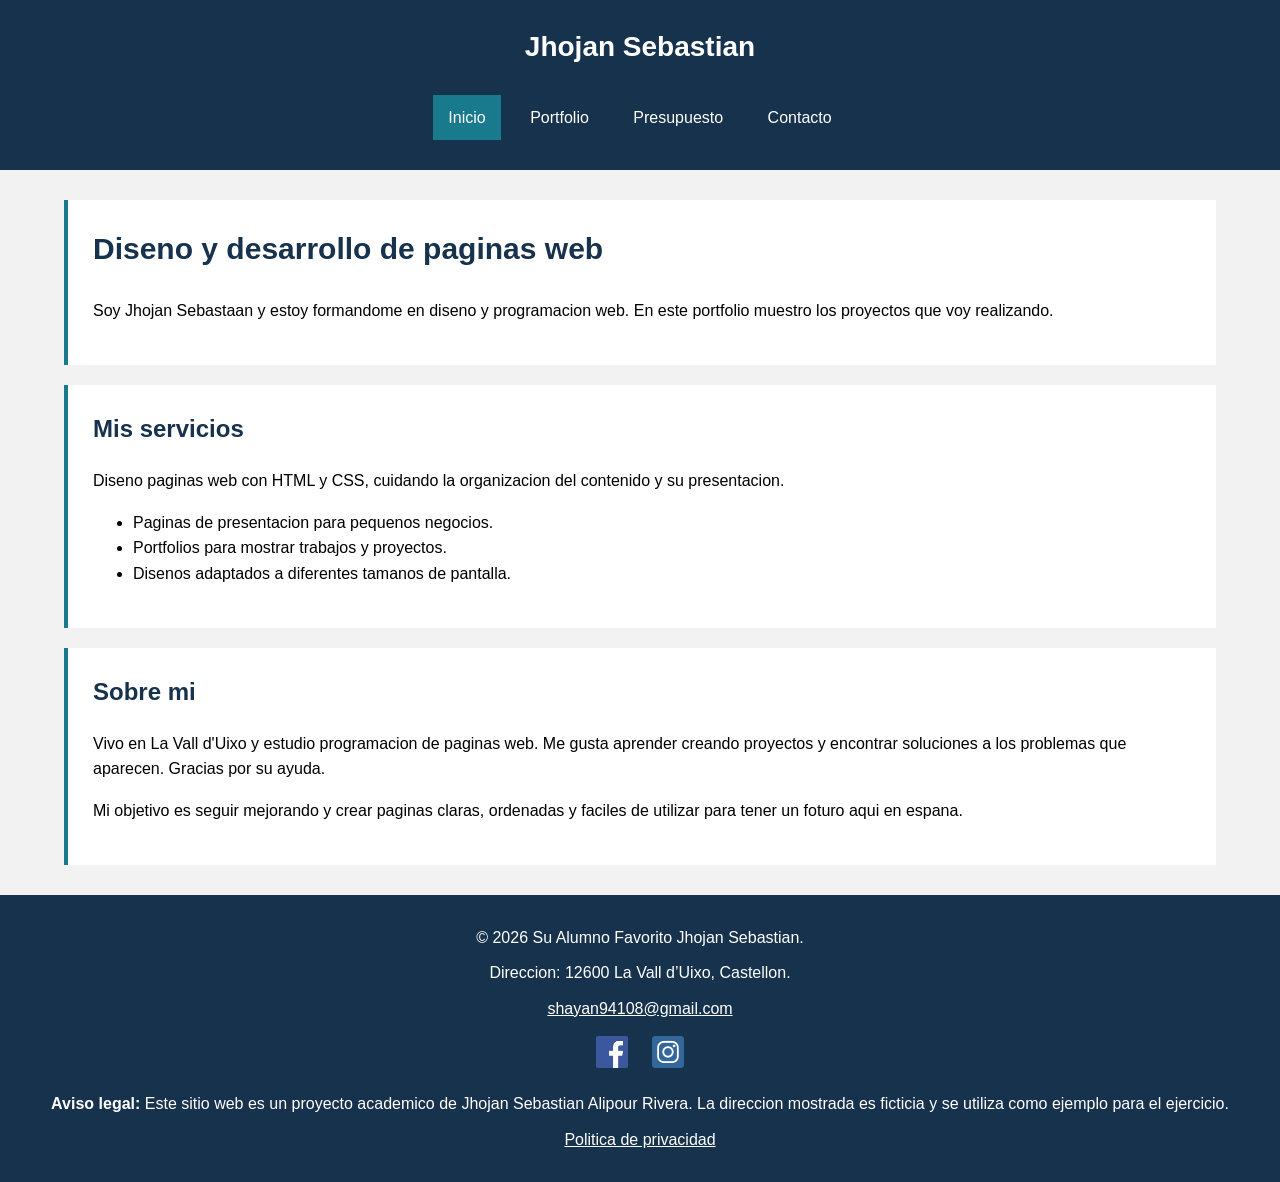
==== index.html @ f0650ac4 "mi primer pagina web para subir" ====
<!DOCTYPE html>
<html lang="es">
<head>
    <meta charset="UTF-8">
    <meta name="viewport" content="width=device-width, initial-scale=1.0">
    <meta name="description" content="Portfolio de Jhojan Sebastian, estudiante de diseno y programacion web.">
    <title>Inicio | Jhojan Sebastian</title>

    <!-- Enlace a la hoja de estilos -->
    <link rel="stylesheet" href="css/estilos.css">
</head>
<body>

    <!-- Cabecera y menu de navegacion -->
    <header>
        <p>Jhojan Sebastian</p>

        <nav>
            <ul>
                <li>
                    <a href="index.html" class="activo">Inicio</a>
                </li>
                <li>
                    <a href="portfolio.html">Portfolio</a>
                </li>
                <li>
                    <a href="presupuesto.html">Presupuesto</a>
                </li>
                <li>
                    <a href="contacto.html">Contacto</a>
                </li>
            </ul>
        </nav>
    </header>

    <!-- Contenido principal de la pagina -->
    <main>

        <!-- Presentacion -->
        <section>
            <h1>Diseno y desarrollo de paginas web</h1>
            <p>
                Soy Jhojan Sebastaan y estoy formandome en diseno
                y programacion web. En este portfolio muestro
                los proyectos que voy realizando.
            </p>
        </section>

        <!-- Servicios -->
        <section>
            <h2>Mis servicios</h2>
            <p>
                Diseno paginas web con HTML y CSS, cuidando
                la organizacion del contenido y su presentacion.
            </p>

            <ul>
                <li>Paginas de presentacion para pequenos negocios.</li>
                <li>Portfolios para mostrar trabajos y proyectos.</li>
                <li>Disenos adaptados a diferentes tamanos de pantalla.</li>
            </ul>
        </section>

        <!-- Informacion personal -->
        <section>
            <h2>Sobre mi</h2>
            <p>
                Vivo en La Vall d'Uixo y estudio programacion de
                paginas web. Me gusta aprender creando proyectos
                y encontrar soluciones a los problemas que aparecen.
                Gracias por su ayuda.
            </p>
            <p>
                Mi objetivo es seguir mejorando y crear paginas
                claras, ordenadas y faciles de utilizar para tener un foturo aqui en espana.
            </p>
        </section>

    </main>

    <!-- Pie de pagina -->
    <footer>
        <p>&copy; 2026 Su Alumno Favorito Jhojan Sebastian.</p>

         <p>
            Direccion:
            12600 La Vall d’Uixo, Castellon.
         </p>

        <p>
            <a href="mailto:shayan94108@gmail.com">
                shayan94108@gmail.com
            </a>
        </p>

        <!-- Enlaces a mis redes sociales -->
        <div class="redes-sociales">
            <a href="https://www.facebook.com/shayan94108">
                <img src="img/facebook.png" alt="Mi Facebook">
            </a>

            <a href="https://www.instagram.com/shayan94108/">
                <img src="img/instagram.png" alt="Mi Instagram">
            </a>
        </div>

        <p>
            <strong>Aviso legal:</strong>
            Este sitio web es un proyecto academico de
            Jhojan Sebastian Alipour Rivera.
            La direccion mostrada es ficticia y se utiliza
            como ejemplo para el ejercicio.
        </p>

        <p>
            <a href="presupuesto.html#politica-privacidad">
                Politica de privacidad
            </a>
        </p>
    </footer>

</body>
</html>
---- css/estilos.css ----
/* Estilo general de la pagina */
body {
    margin: 0;
    font-family: Arial, sans-serif;
    font-size: 16px;
    line-height: 1.6;
    color: black;
    background-color: #f2f2f2;
}

/* Cabecera */
header {
    padding: 25px;
    text-align: center;
    color: white;
    background-color: #17324d;
}

/* Nombre del sitio */
header p {
    margin: 0;
    font-size: 28px;
    font-weight: bold;
}

/* Lista del menu */
nav ul {
    margin-top: 20px;
    margin-bottom: 0;
    padding: 0;
    list-style-type: none;
}

/* Colocamos las opciones del menu en una linea */
nav li {
    display: inline-block;
    margin: 5px;
}

/* Enlaces del menu */
nav a {
    display: inline-block;
    padding: 10px 15px;
    color: white;
    text-decoration: none;
}

/* Resaltamos la pagina actual */
nav a.activo {
    background-color: #197a8d;
}

/* Cambiamos el fondo al pasar el raton */
nav a:hover {
    background-color: #197a8d;
}

/* Contenido principal centrado */
main {
    width: 90%;
    margin: 30px auto;
}

/* Secciones del contenido */
section {
    margin-bottom: 20px;
    padding: 25px;
    background-color: white;
    border-left: 4px solid #197a8d;
}

/* Titulos */
h1 {
    margin-top: 0;
    font-size: 30px;
    color: #17324d;
}

h2 {
    margin-top: 0;
    font-size: 24px;
    color: #17324d;
}

/* Pie de pagina */
footer {
    padding: 20px;
    text-align: center;
    color: white;
    background-color: #17324d;
}
/* Organización de la galeria */
.galeria {
    display: flex;
    flex-wrap: wrap;
    justify-content: space-around;
}

/* Cada proyecto de la galeria */
.proyecto {
    width: 250px;
    margin: 15px;
}

/* Imágenes de los proyectos */
.proyecto img {
    width: 100%;
    height: auto;
}

/* Títulos de los proyectos */
.proyecto h2 {
    margin-top: 15px;
    font-size: 20px;
}
/* Separación entre los campos del formulario */
.formulario p {
    margin-bottom: 20px;
}

/* Cajas para escribir los datos */
.campo {
    display: block;
    width: 90%;
    margin-top: 5px;
    padding: 8px;
    font-family: Arial, sans-serif;
    font-size: 16px;
    color: black;
    background-color: white;
    border: 1px solid #17324d;
}

/* Botón del formulario */
.boton {
    padding: 10px 20px;
    font-size: 16px;
    color: white;
    background-color: #197a8d;
    border: none;
    cursor: pointer;
}

/* Cambio de color al pasar el raton */
.boton:hover {
    background-color: #17324d;
}
/* Enlaces dentro del contenido */
main a {
    color: #197a8d;
}

/* Color de los enlaces al pasar el raton */
main a:hover {
    color: #17324d;
}

/* Imagen del mapa */
.mapa {
    display: block;
    width: 90%;
    height: auto;
    margin-top: 15px;
}
/* Separación de los textos del pie */
footer p {
    margin: 10px 0;
}

/* Enlaces del pie de página */
footer a {
    color: white;
}

/* Separación entre las redes sociales */
.redes-sociales a {
    display: inline-block;
    margin: 5px 10px;
}

/* Tamaño de los logotipos */
.redes-sociales img {
    width: 32px;
    height: 32px;
}
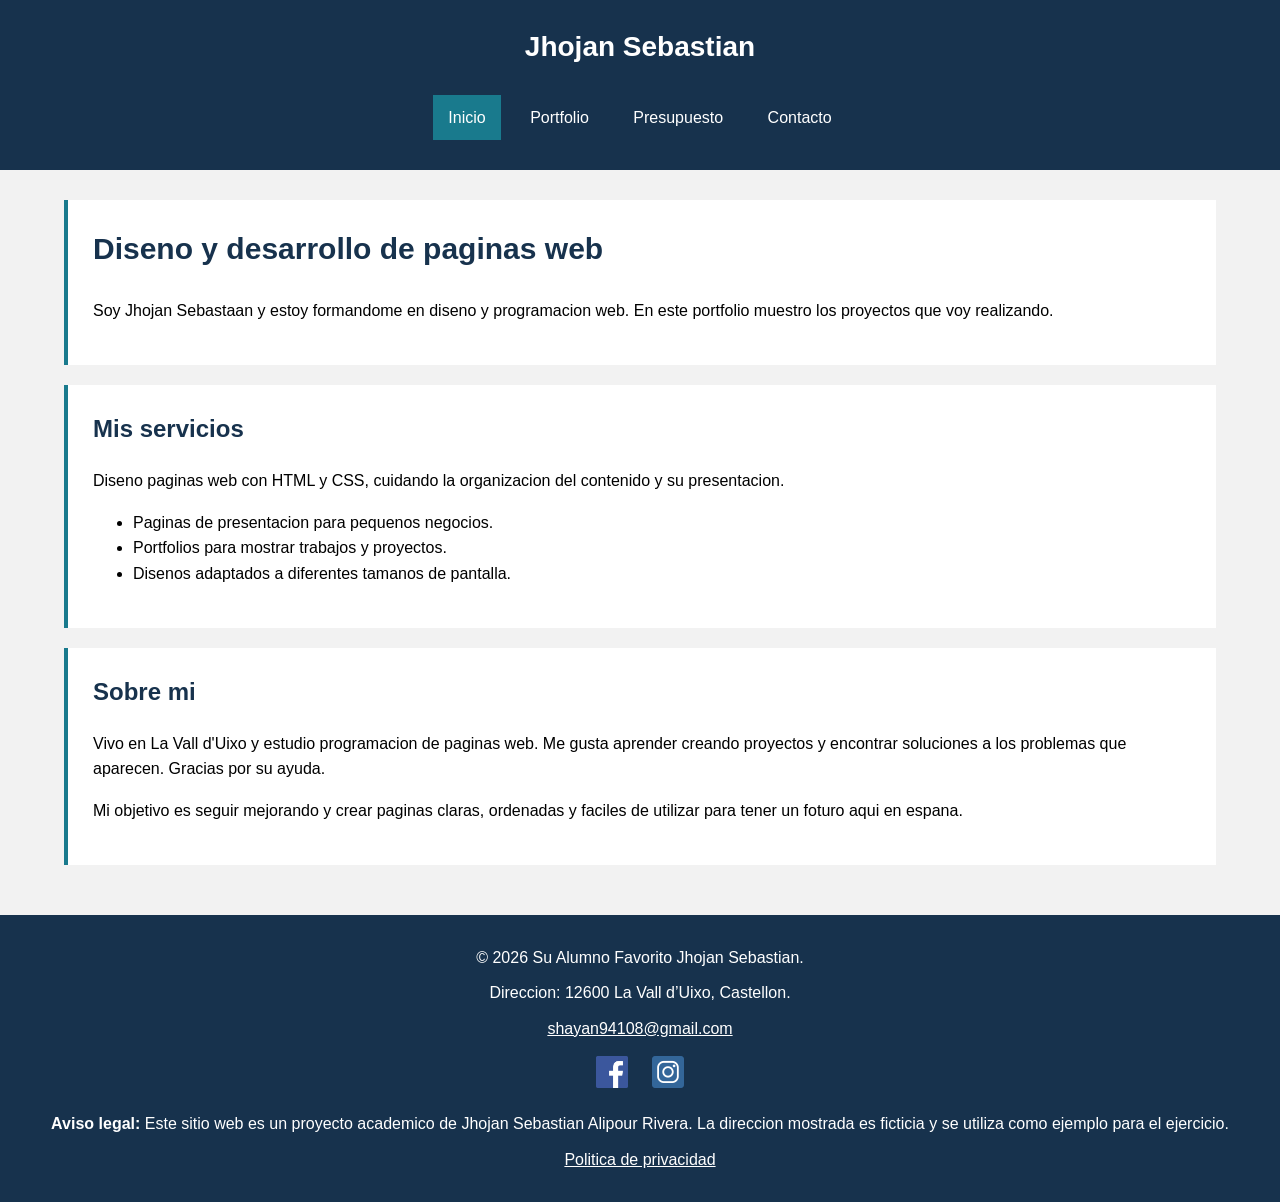
==== commit 99334de0: "Add files via upload Corrección de estructura y rutas" ====
--- a/index.html
+++ b/index.html
@@ -21,13 +21,13 @@
                     <a href="index.html" class="activo">Inicio</a>
                 </li>
                 <li>
-                    <a href="portfolio.html">Portfolio</a>
+                    <a href="views/portfolio.html">Portfolio</a>
                 </li>
                 <li>
-                    <a href="presupuesto.html">Presupuesto</a>
+                    <a href="views/presupuesto.html">Presupuesto</a>
                 </li>
                 <li>
-                    <a href="contacto.html">Contacto</a>
+                    <a href="views/contacto.html">Contacto</a>
                 </li>
             </ul>
         </nav>
@@ -96,11 +96,11 @@
         <!-- Enlaces a mis redes sociales -->
         <div class="redes-sociales">
             <a href="https://www.facebook.com/shayan94108">
-                <img src="img/facebook.png" alt="Mi Facebook">
+                <img src="assets/images/facebook.png" alt="Mi Facebook">
             </a>
 
             <a href="https://www.instagram.com/shayan94108/">
-                <img src="img/instagram.png" alt="Mi Instagram">
+                <img src="assets/images/instagram.png" alt="Mi Instagram">
             </a>
         </div>
 
@@ -113,7 +113,7 @@
         </p>
 
         <p>
-            <a href="presupuesto.html#politica-privacidad">
+            <a href="views/presupuesto.html#politica-privacidad">
                 Politica de privacidad
             </a>
         </p>
--- a/css/estilos.css
+++ b/css/estilos.css
@@ -6,7 +6,10 @@
     line-height: 1.6;
     color: black;
     background-color: #f2f2f2;
-}
+    min-height: 100vh;
+    display: flex;
+    flex-direction: column;
+    }
 
 /* Cabecera */
 header {
@@ -59,6 +62,7 @@
 main {
     width: 90%;
     margin: 30px auto;
+    flex: 1;
 }
 
 /* Secciones del contenido */
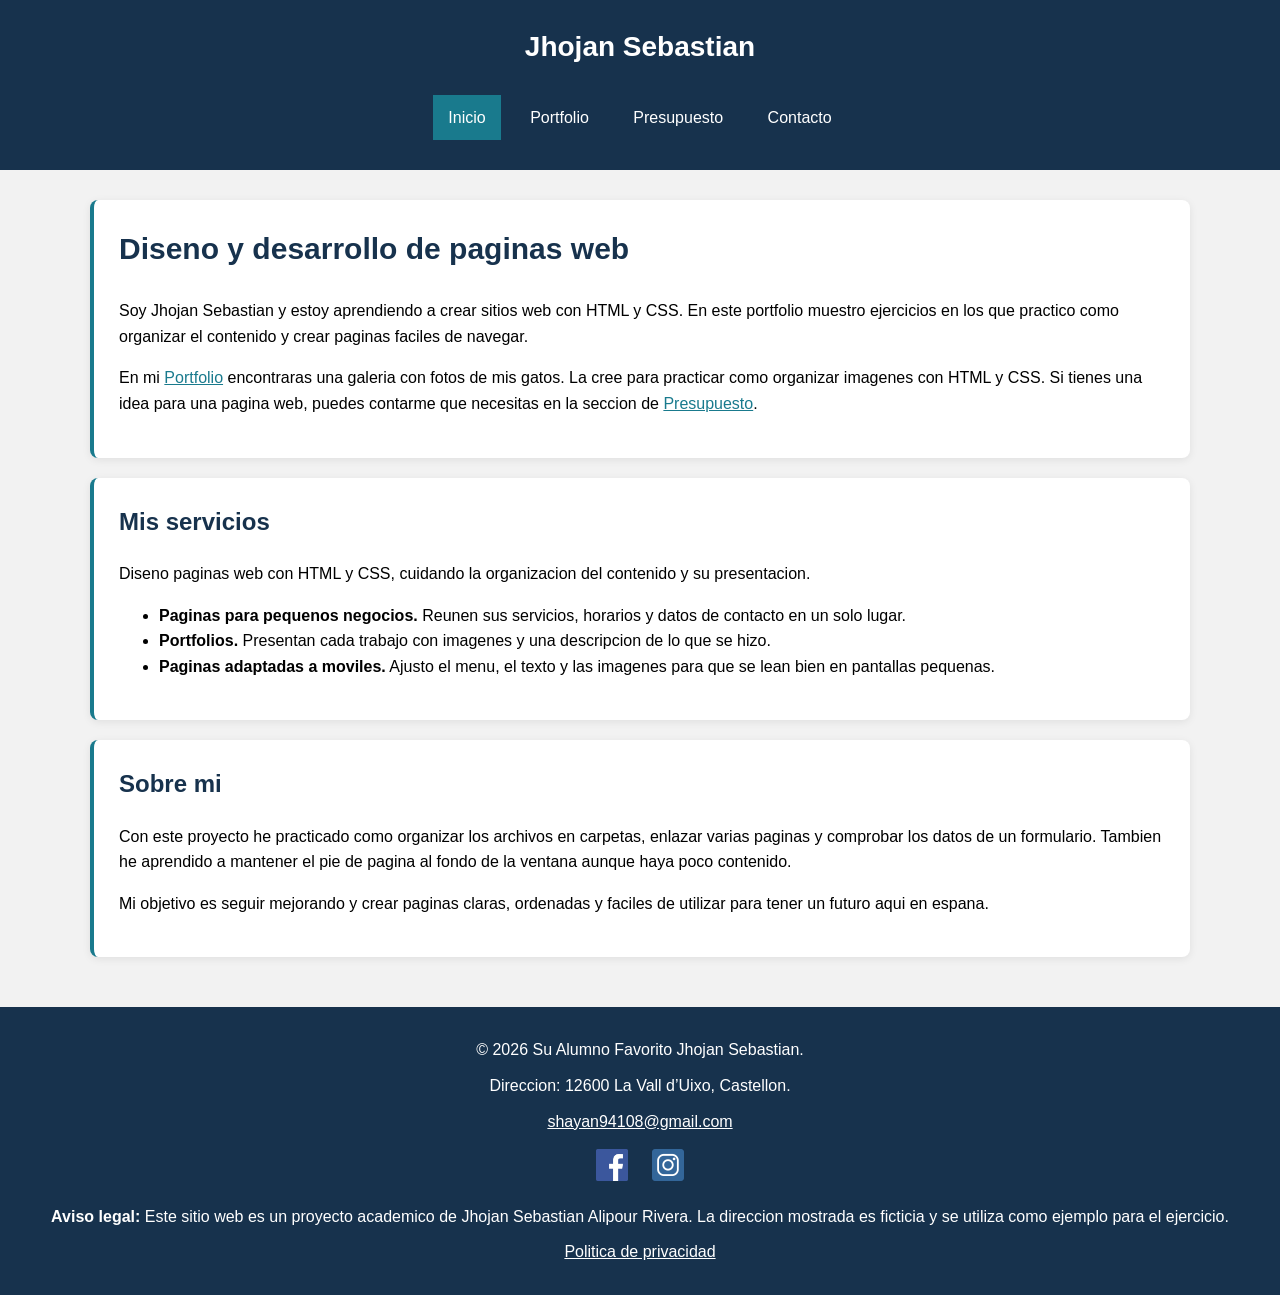
==== commit 42ba5caf: "Primera versión del portafolio en HTML y CSS" ====
--- a/index.html
+++ b/index.html
@@ -40,9 +40,16 @@
         <section>
             <h1>Diseno y desarrollo de paginas web</h1>
             <p>
-                Soy Jhojan Sebastaan y estoy formandome en diseno
-                y programacion web. En este portfolio muestro
-                los proyectos que voy realizando.
+                Soy Jhojan Sebastian y estoy aprendiendo a crear sitios web con
+                HTML y CSS. En este portfolio muestro ejercicios en los que
+                practico como organizar el contenido y crear paginas faciles de navegar.
+            </p>
+            <p>
+                En mi <a href="views/portfolio.html">Portfolio</a> encontraras una
+                galeria con fotos de mis gatos. La cree para practicar como organizar
+                imagenes con HTML y CSS. Si tienes una idea para una pagina web,
+                puedes contarme que necesitas en la seccion de
+                <a href="views/presupuesto.html">Presupuesto</a>.
             </p>
         </section>
 
@@ -55,9 +62,12 @@
             </p>
 
             <ul>
-                <li>Paginas de presentacion para pequenos negocios.</li>
-                <li>Portfolios para mostrar trabajos y proyectos.</li>
-                <li>Disenos adaptados a diferentes tamanos de pantalla.</li>
+                <li><strong>Paginas para pequenos negocios.</strong> Reunen sus
+                    servicios, horarios y datos de contacto en un solo lugar.</li>
+                <li><strong>Portfolios.</strong> Presentan cada trabajo con imagenes
+                    y una descripcion de lo que se hizo.</li>
+                <li><strong>Paginas adaptadas a moviles.</strong> Ajusto el menu,
+                    el texto y las imagenes para que se lean bien en pantallas pequenas.</li>
             </ul>
         </section>
 
@@ -65,14 +75,14 @@
         <section>
             <h2>Sobre mi</h2>
             <p>
-                Vivo en La Vall d'Uixo y estudio programacion de
-                paginas web. Me gusta aprender creando proyectos
-                y encontrar soluciones a los problemas que aparecen.
-                Gracias por su ayuda.
+                Con este proyecto he practicado como organizar los archivos en
+                carpetas, enlazar varias paginas y comprobar los datos de un
+                formulario. Tambien he aprendido a mantener el pie de pagina al
+                fondo de la ventana aunque haya poco contenido.
             </p>
             <p>
                 Mi objetivo es seguir mejorando y crear paginas
-                claras, ordenadas y faciles de utilizar para tener un foturo aqui en espana.
+                claras, ordenadas y faciles de utilizar para tener un futuro aqui en espana.
             </p>
         </section>
 
@@ -96,11 +106,11 @@
         <!-- Enlaces a mis redes sociales -->
         <div class="redes-sociales">
             <a href="https://www.facebook.com/shayan94108">
-                <img src="assets/images/facebook.png" alt="Mi Facebook">
+                <img src="assets/images/facebook.png" width="960" height="960" alt="Mi Facebook">
             </a>
 
             <a href="https://www.instagram.com/shayan94108/">
-                <img src="assets/images/instagram.png" alt="Mi Instagram">
+                <img src="assets/images/instagram.png" width="512" height="512" alt="Mi Instagram">
             </a>
         </div>
 
--- a/css/estilos.css
+++ b/css/estilos.css
@@ -63,6 +63,7 @@
     width: 90%;
     margin: 30px auto;
     flex: 1;
+    max-width: 1100px;
 }
 
 /* Secciones del contenido */
@@ -71,6 +72,8 @@
     padding: 25px;
     background-color: white;
     border-left: 4px solid #197a8d;
+    border-radius: 8px;
+    box-shadow: 0 2px 8px rgba(0, 0, 0, 0.08);
 }
 
 /* Titulos */
@@ -97,7 +100,7 @@
 .galeria {
     display: flex;
     flex-wrap: wrap;
-    justify-content: space-around;
+    justify-content: center;
 }
 
 /* Cada proyecto de la galeria */
@@ -186,4 +189,23 @@
 .redes-sociales img {
     width: 32px;
     height: 32px;
+}
+/* Ajustes para pantallas pequenas */
+@media (max-width: 480px) {
+    header,
+    footer {
+        padding: 15px;
+    }
+
+    main {
+        margin: 15px auto;
+    }
+
+    section {
+        padding: 16px;
+    }
+
+    nav a {
+        padding: 8px 10px;
+    }
 }
